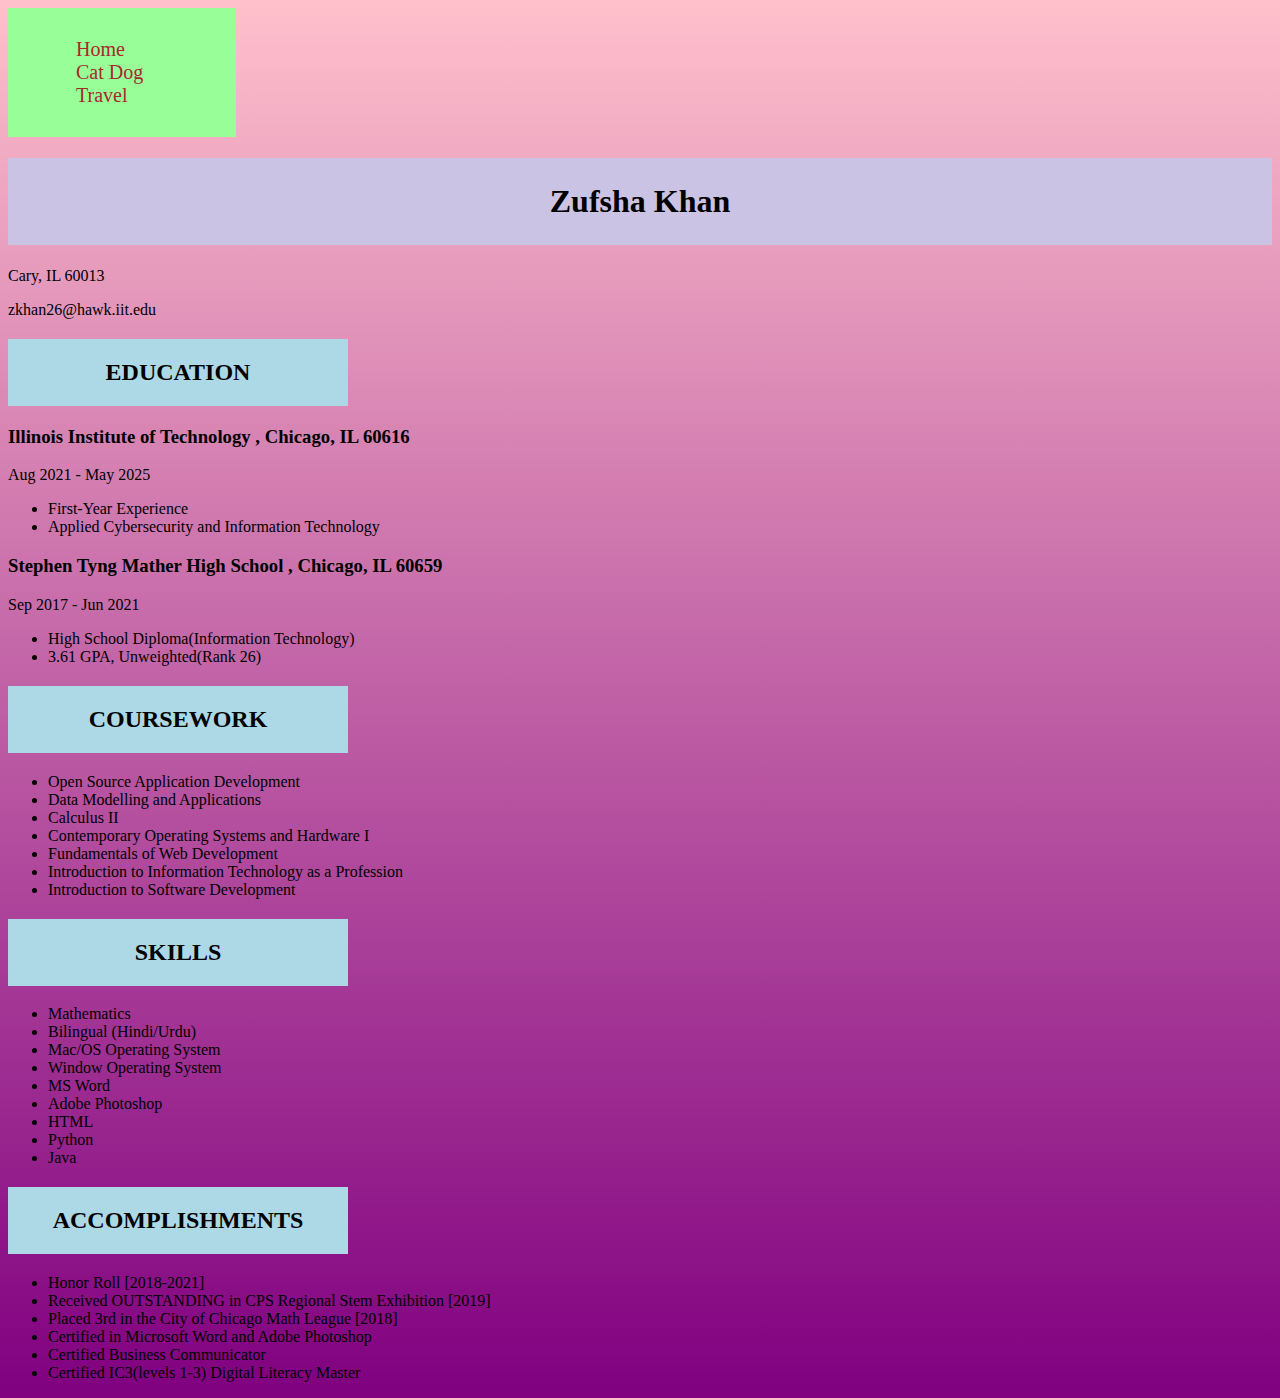
==== index.html @ 148d366e "css" ====
<!DOCTYPE html>
<html lang="en">
	<head>
		<meta charset = "UTF-8">
		<title>Zufsha Khan Resume</title>
	</head>
	<body>
		<nav id="navbar">
			<div id="navbar-container">
				<ul>
					<li><a href="index.html" title="Home"> Home </a></li>
					<li><a href="catdog.html" title="Cat vs. Dog">Cat Dog</a></li>
					<li><a href="travel.html" title="Travel">Travel</a></li>
					<link rel="stylesheet" href="css/style.css">
				</ul>
			</div>
		</nav>
		</div>
		<h1>Zufsha Khan</h1>
		<p>Cary, IL 60013</p>
		<p>zkhan26@hawk.iit.edu</p>
		
		<h2>EDUCATION</h2>
		<h3>Illinois Institute of Technology , Chicago, IL  60616</h3>
		<p>Aug 2021 - May  2025</p>
		<ul>
			<li>First-Year Experience</li>
			<li>Applied Cybersecurity and Information Technology</li>
		</ul>
		<h3>Stephen Tyng Mather High School , Chicago, IL 60659 </h3>
		<p>Sep 2017 - Jun 2021</p>
		<ul>
			<li>High School Diploma(Information Technology) </li>
			<li>3.61 GPA, Unweighted(Rank 26) </li>
		</ul>
		
		<h2>COURSEWORK</h2>
		<ul>
			<li>Open Source Application Development</li>
			<li>Data Modelling and Applications</li>
			<li>Calculus II</li>
			<li>Contemporary Operating Systems and Hardware I</li>
			<li>Fundamentals of Web Development</li>
			<li>Introduction to Information Technology as a Profession</li>
			<li>Introduction to Software Development</li>
		</ul>
		
		<h2>SKILLS</h2>
		<ul>
			<li>Mathematics</li>
			<li>Bilingual (Hindi/Urdu) </li>
			<li>Mac/OS Operating System</li>
			<li>Window Operating System</li>
			<li>MS Word</li>
			<li>Adobe Photoshop</li>
			<li>HTML</li>
			<li>Python</li>
			<li>Java</li>
		</ul>
		
		<h2>ACCOMPLISHMENTS</h2>
		<ul>
			<li>Honor Roll [2018-2021] </li>
			<li>Received OUTSTANDING in CPS Regional Stem Exhibition [2019] </li>
			<li>Placed 3rd in the City of Chicago Math League [2018] </li>
			<li>Certified in Microsoft Word and Adobe Photoshop</li>
			<li>Certified Business Communicator </li>
			<li>Certified IC3(levels 1-3) Digital Literacy Master</li>
		</ul>
	
	
	</body>
</html>
---- css/style.css ----
body{
		background:black;
		background-image: linear-gradient(pink, purple);
		font-family: serif;

}

img {
  border-radius: 8px;
  padding: 10px;
  width: 250px;
}

h1{
	padding:25px;
	text-align: center;
	color: black;
	background-color: #CBC3E3
}

h2{
	padding:20px;
	color: black;
	background-color: #add8e6;
	width:300px;
	text-align: center;
	
}

#navbar {
	overflow:hidden;
	background-color: #98FF98;
	position:relative;
	top: 0;
	width:18%;
	font-size: 20px;
}

#navbar a {
	display:purple;
	color:brown;
	text-align: center;
	padding:15px 18px;
	text-decoration: none;
}



#navbar a:hover{
	color:pink;
	padding: 10px 	10px;
}

#navbar ul li{
	list-style-type:none
}

#navbar-container{ 
	right:0%;
	left: 0%;
	width:100%;
	position:relative;
	padding: 10px;
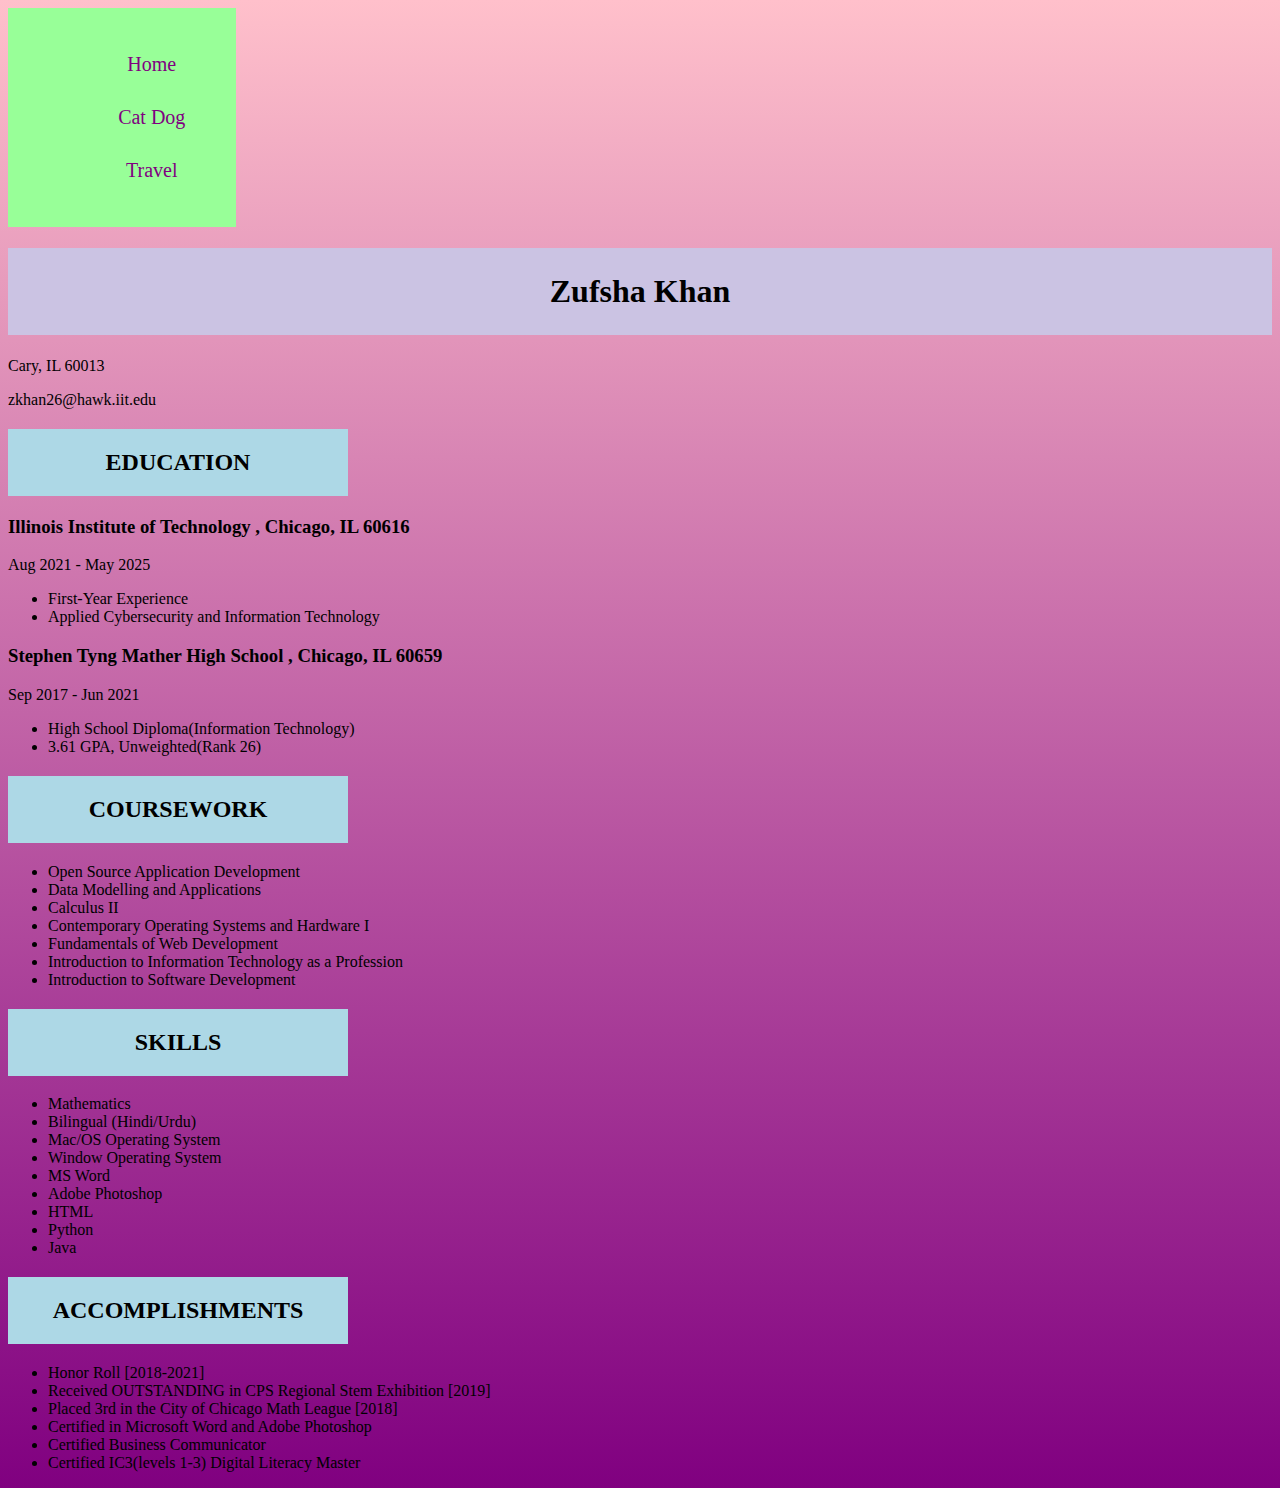
==== commit 6e8b370b: "Update index.html" ====
--- a/index.html
+++ b/index.html
@@ -7,7 +7,7 @@
 	<body>
 		<nav id="navbar">
 			<div id="navbar-container">
-				<ul>
+ 				<ul>
 					<li><a href="index.html" title="Home"> Home </a></li>
 					<li><a href="catdog.html" title="Cat vs. Dog">Cat Dog</a></li>
 					<li><a href="travel.html" title="Travel">Travel</a></li>
@@ -15,11 +15,10 @@
 				</ul>
 			</div>
 		</nav>
-		</div>
 		<h1>Zufsha Khan</h1>
 		<p>Cary, IL 60013</p>
 		<p>zkhan26@hawk.iit.edu</p>
-		
+		<section>
 		<h2>EDUCATION</h2>
 		<h3>Illinois Institute of Technology , Chicago, IL  60616</h3>
 		<p>Aug 2021 - May  2025</p>
@@ -33,7 +32,9 @@
 			<li>High School Diploma(Information Technology) </li>
 			<li>3.61 GPA, Unweighted(Rank 26) </li>
 		</ul>
+		</section>
 		
+		<section>
 		<h2>COURSEWORK</h2>
 		<ul>
 			<li>Open Source Application Development</li>
@@ -44,7 +45,8 @@
 			<li>Introduction to Information Technology as a Profession</li>
 			<li>Introduction to Software Development</li>
 		</ul>
-		
+		</section>
+		<section>
 		<h2>SKILLS</h2>
 		<ul>
 			<li>Mathematics</li>
@@ -57,7 +59,8 @@
 			<li>Python</li>
 			<li>Java</li>
 		</ul>
-		
+		</section>
+		<section>
 		<h2>ACCOMPLISHMENTS</h2>
 		<ul>
 			<li>Honor Roll [2018-2021] </li>
@@ -67,6 +70,7 @@
 			<li>Certified Business Communicator </li>
 			<li>Certified IC3(levels 1-3) Digital Literacy Master</li>
 		</ul>
+		</section>
 	
 	
 	</body>
--- a/css/style.css
+++ b/css/style.css
@@ -37,8 +37,8 @@
 }
 
 #navbar a {
-	display:purple;
-	color:brown;
+	display:block;
+	color:purple;
 	text-align: center;
 	padding:15px 18px;
 	text-decoration: none;
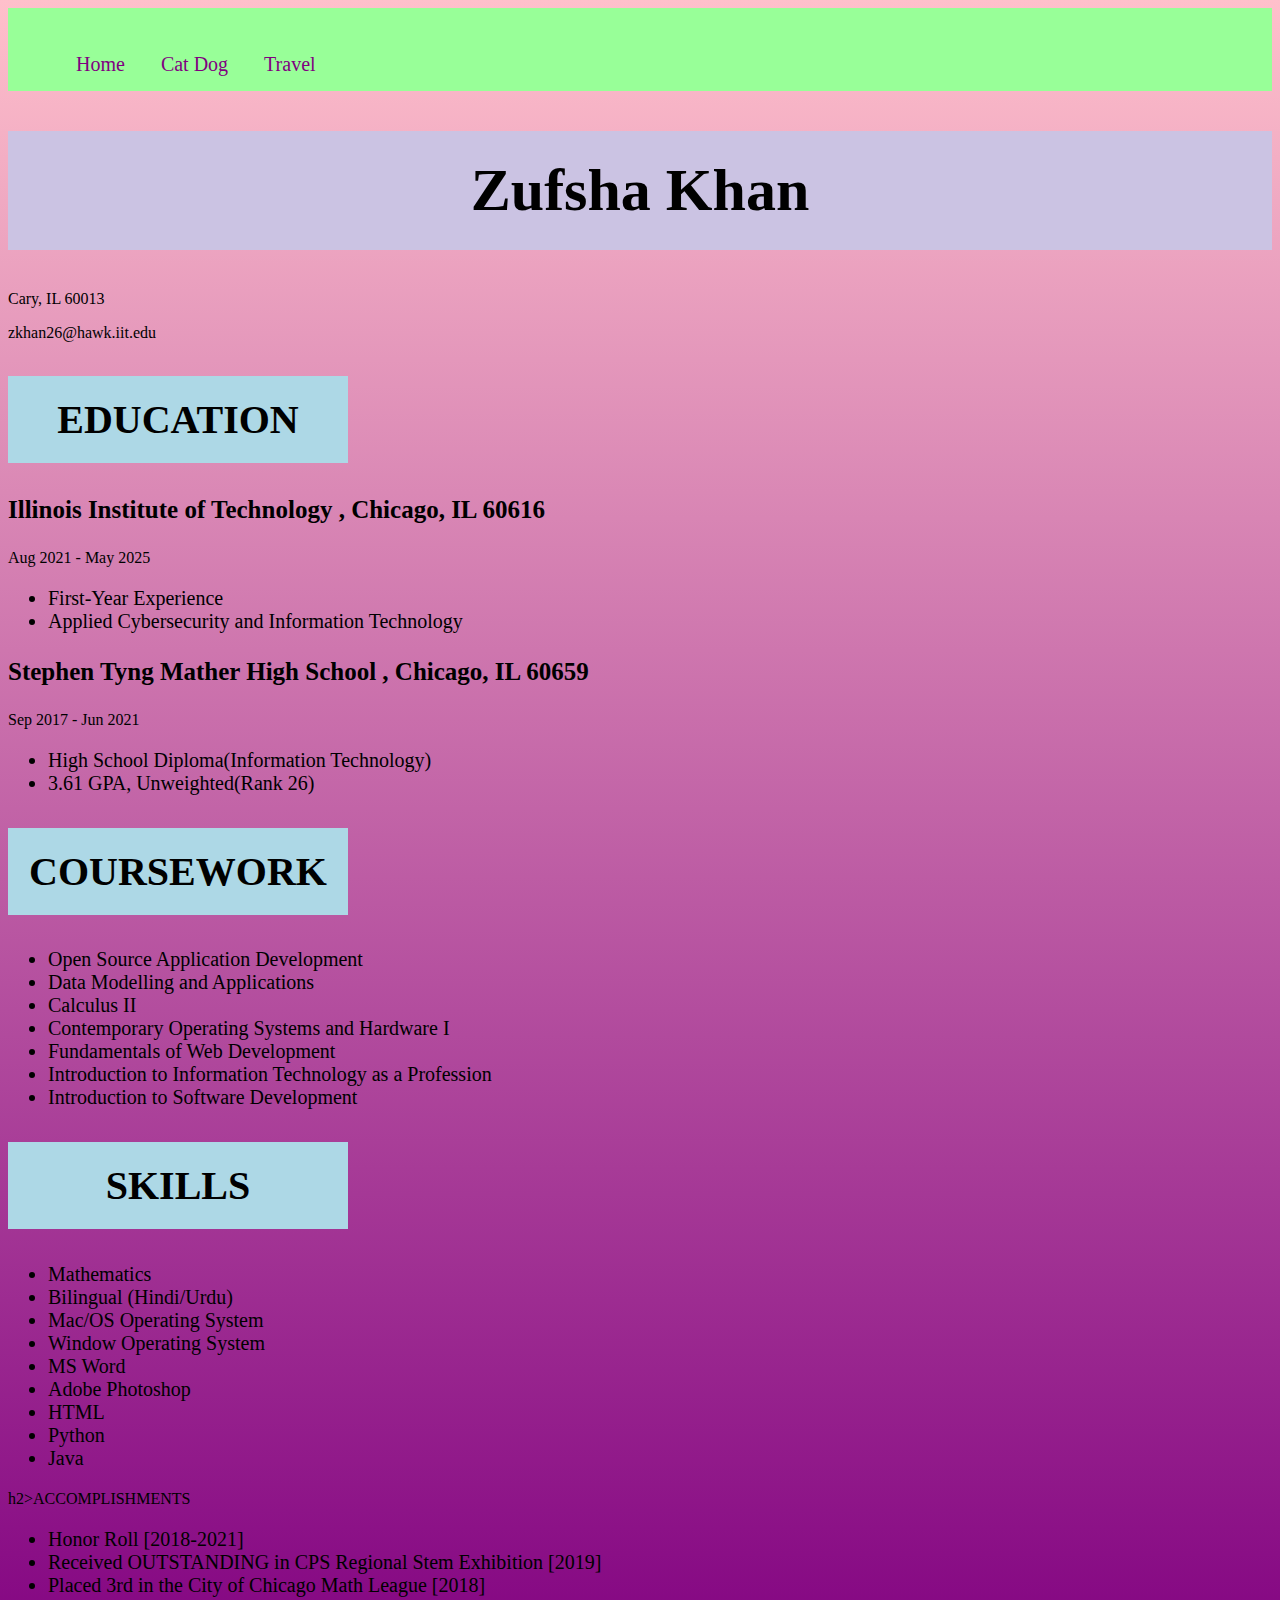
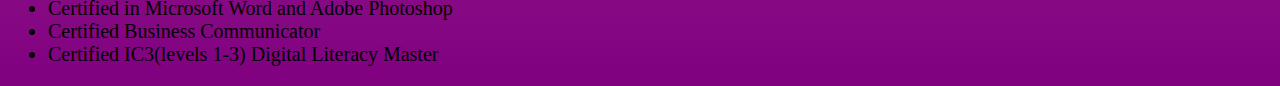
==== commit abef7752: "fixed index accomplishment" ====
--- a/index.html
+++ b/index.html
@@ -61,7 +61,9 @@
 		</ul>
 		</section>
 		<section>
-		<h2>ACCOMPLISHMENTS</h2>
+		<div id="accomplishment">
+			h2>ACCOMPLISHMENTS</h2>
+		</div>
 		<ul>
 			<li>Honor Roll [2018-2021] </li>
 			<li>Received OUTSTANDING in CPS Regional Stem Exhibition [2019] </li>
--- a/css/style.css
+++ b/css/style.css
@@ -1,11 +1,12 @@
+
 body{
-		background:black;
+		background-color:black;
 		background-image: linear-gradient(pink, purple);
 		font-family: serif;
 
 }
 
-img {
+img{
   border-radius: 8px;
   padding: 10px;
   width: 250px;
@@ -15,7 +16,8 @@
 	padding:25px;
 	text-align: center;
 	color: black;
-	background-color: #CBC3E3
+	background-color: #CBC3E3;
+	font-size:60px;
 }
 
 h2{
@@ -24,24 +26,37 @@
 	background-color: #add8e6;
 	width:300px;
 	text-align: center;
+	font-size:40px
 	
 }
 
-#navbar {
+h3 {
+	font-size:25px;
+}
+
+p{
+	font-size:16px;
+}
+
+
+#navbar{
 	overflow:hidden;
 	background-color: #98FF98;
 	position:relative;
 	top: 0;
-	width:18%;
+	width:100%;
 	font-size: 20px;
+
+	
 }
 
-#navbar a {
+#navbar a{
 	display:block;
 	color:purple;
 	text-align: center;
 	padding:15px 18px;
 	text-decoration: none;
+	float:left;
 }
 
 
@@ -52,7 +67,8 @@
 }
 
 #navbar ul li{
-	list-style-type:none
+	list-style-type:none;
+	float:center;
 }
 
 #navbar-container{ 
@@ -61,5 +77,18 @@
 	width:100%;
 	position:relative;
 	padding: 10px;
+}
 	
-	+ul{
+	font-size:20px;
+}
+	
+#video{
+	border-radius: 8px;
+	padding: 10px;
+	width: 250px;
+}
+	
+#accomplishmen{
+	padding:30px;
+{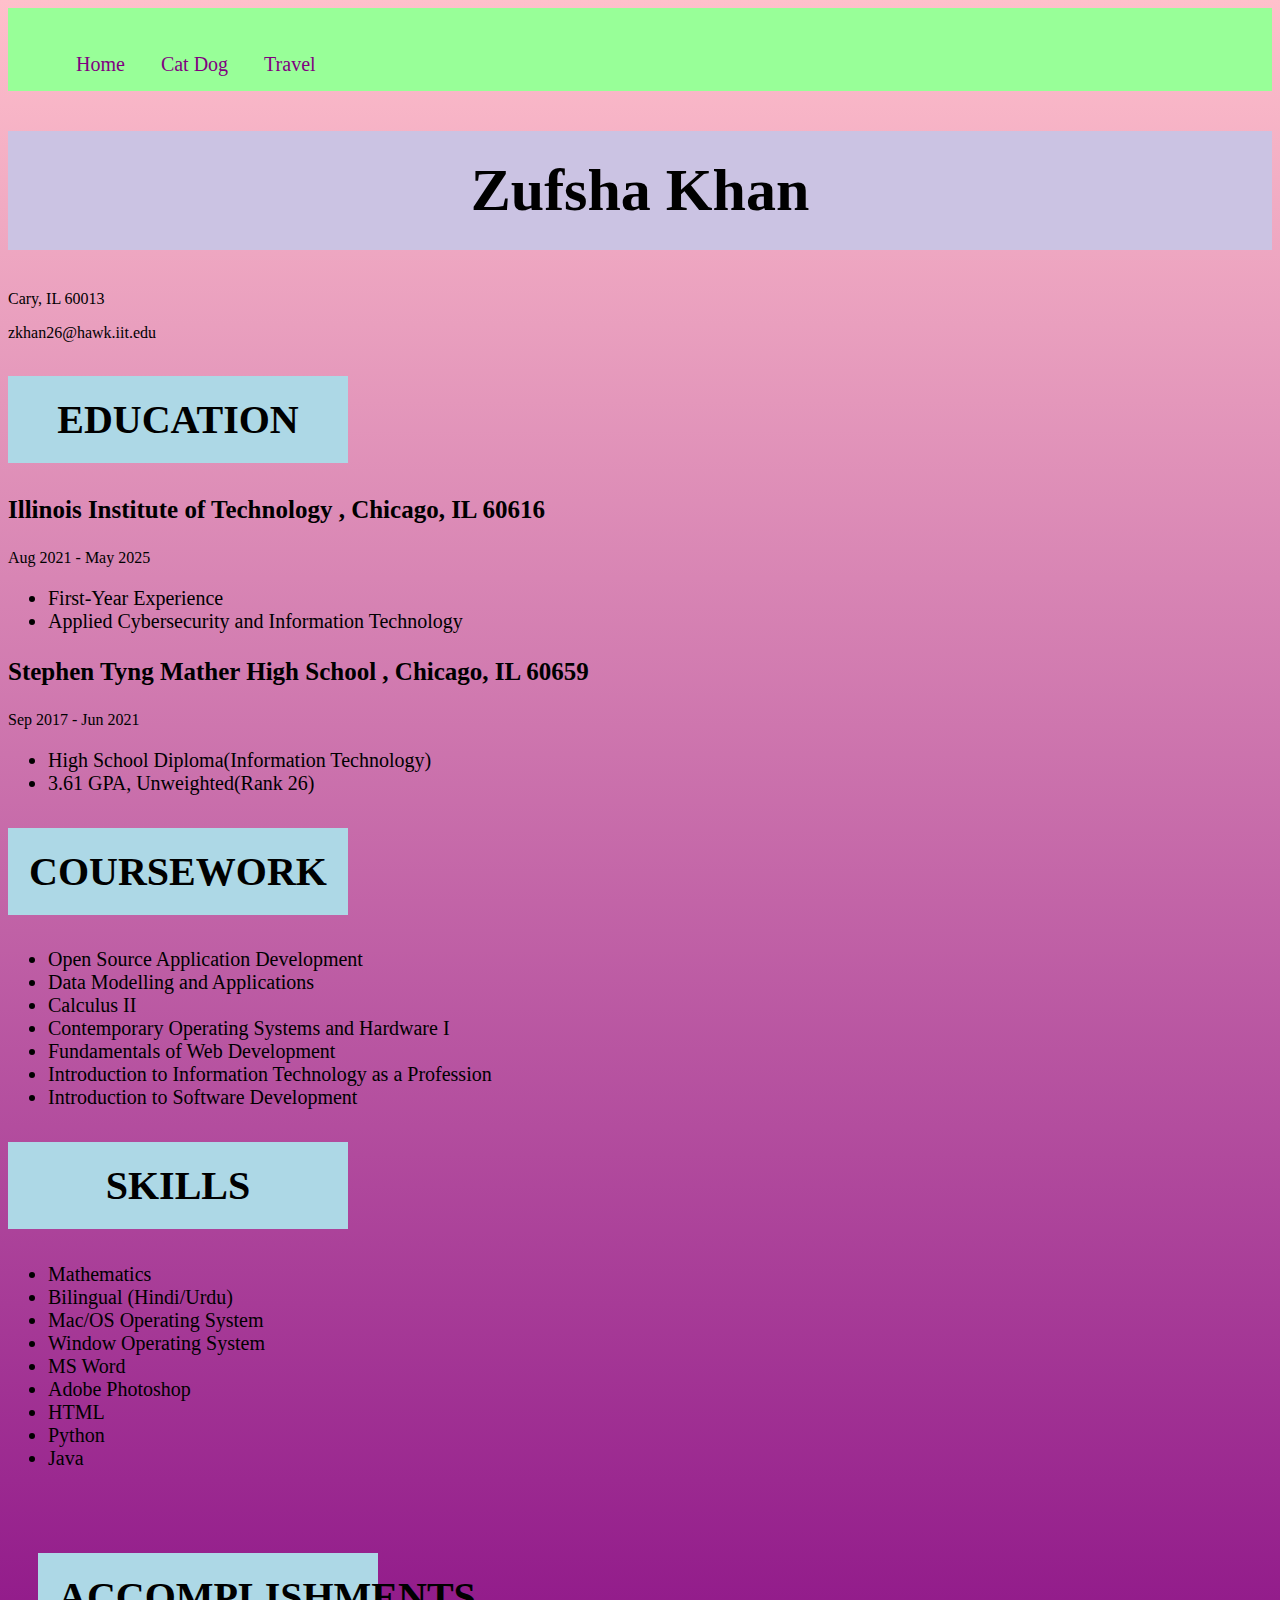
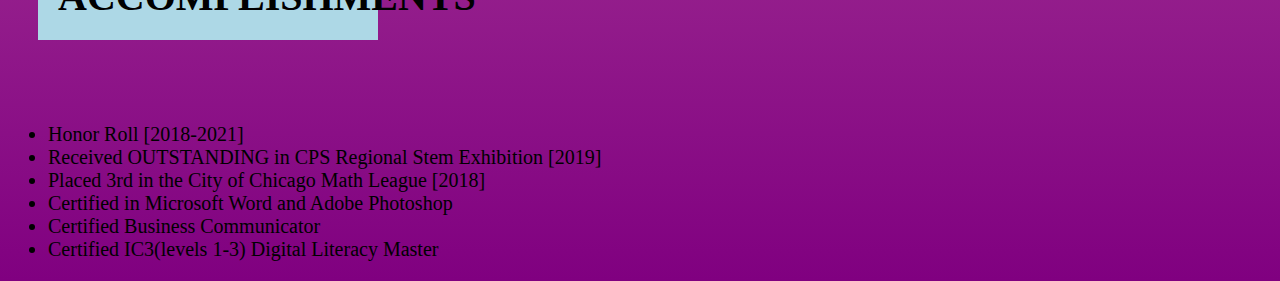
==== commit 71140c47: "syntax error" ====
--- a/index.html
+++ b/index.html
@@ -62,7 +62,7 @@
 		</section>
 		<section>
 		<div id="accomplishment">
-			h2>ACCOMPLISHMENTS</h2>
+			<h2>ACCOMPLISHMENTS</h2>
 		</div>
 		<ul>
 			<li>Honor Roll [2018-2021] </li>
--- a/css/style.css
+++ b/css/style.css
@@ -89,6 +89,6 @@
 	width: 250px;
 }
 	
-#accomplishmen{
+#accomplishment{
 	padding:30px;
 {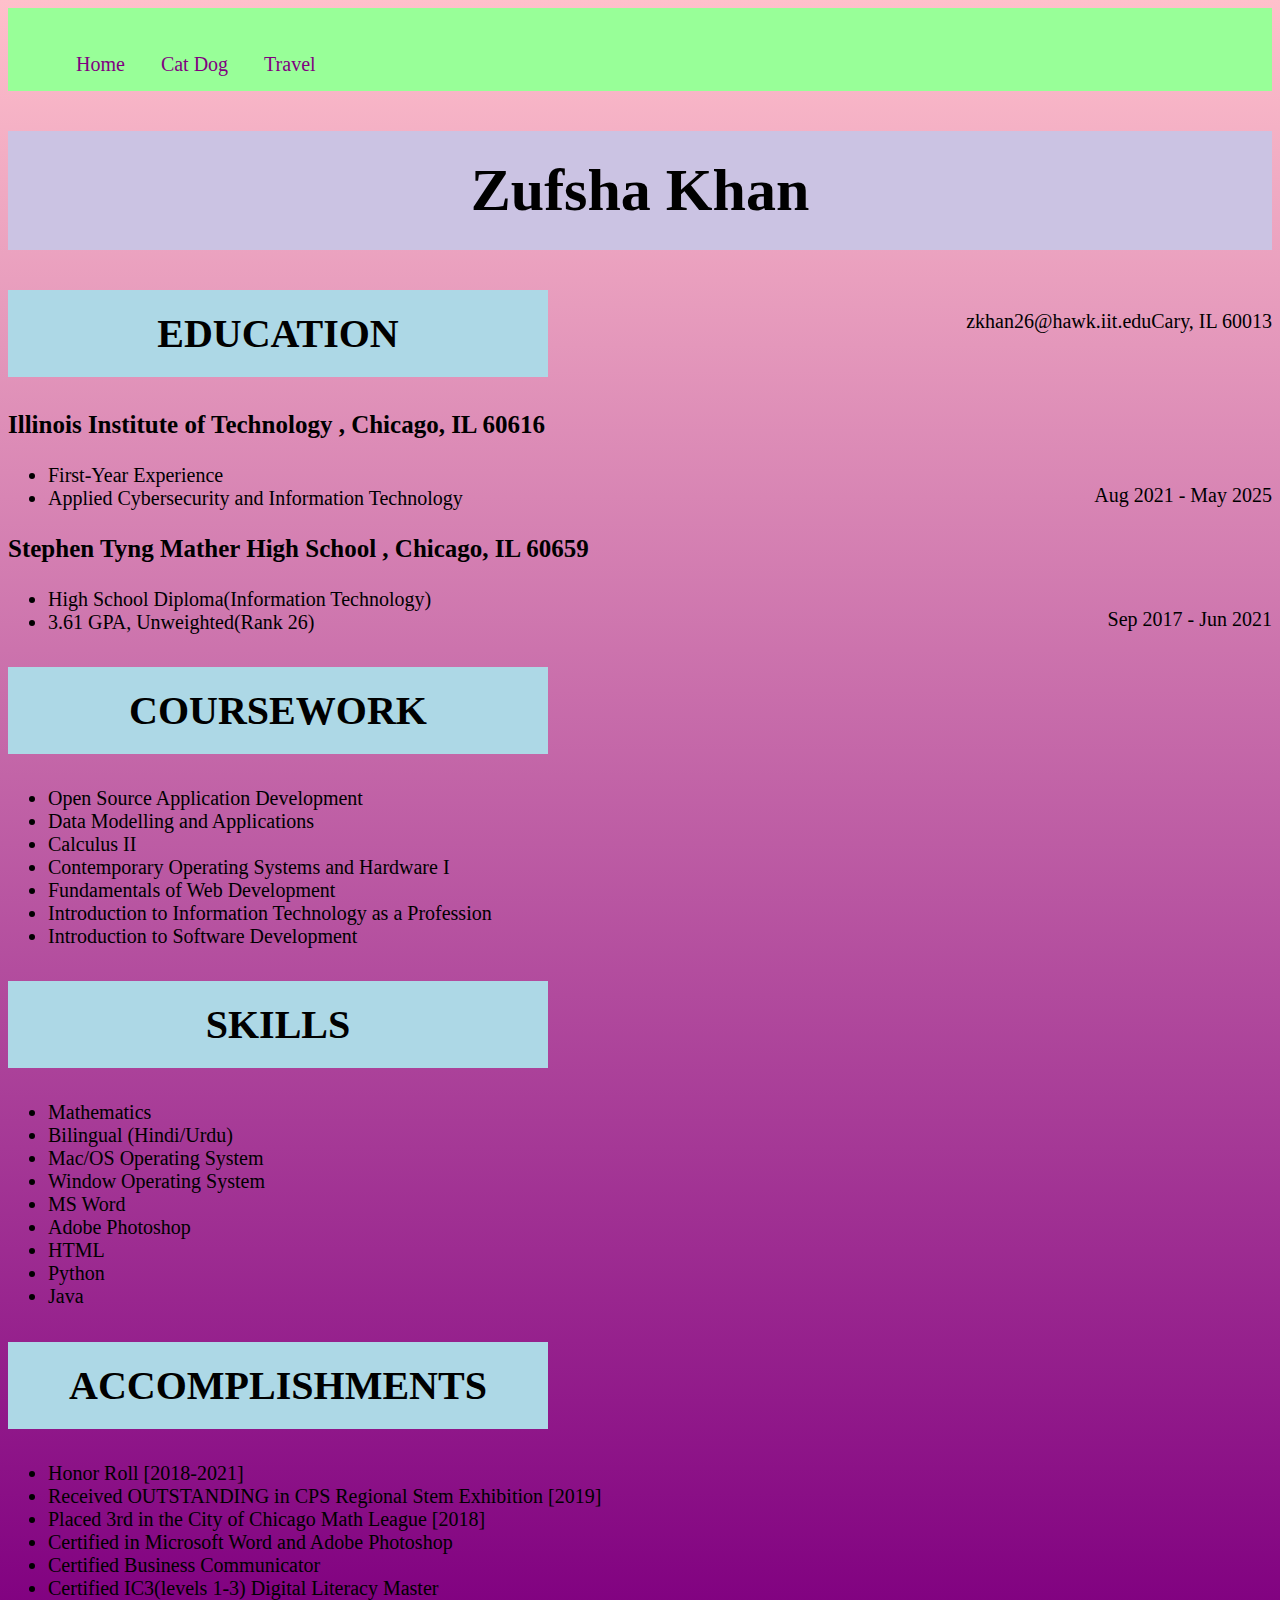
==== commit 3d22cff2: "removed spaces" ====
--- a/index.html
+++ b/index.html
@@ -1,7 +1,7 @@
 <!DOCTYPE html>
 <html lang="en">
 	<head>
-		<meta charset = "UTF-8">
+		<meta charset="UTF-8">
 		<title>Zufsha Khan Resume</title>
 	</head>
 	<body>
--- a/css/style.css
+++ b/css/style.css
@@ -1,8 +1,8 @@
 
 body{
-		background-color:black;
-		background-image: linear-gradient(pink, purple);
-		font-family: serif;
+	background-color:black;
+	background-image: linear-gradient(pink, purple);
+	font-family: serif;
 
 }
 
@@ -10,6 +10,7 @@
   border-radius: 8px;
   padding: 10px;
   width: 250px;
+  position:relative;
 }
 
 h1{
@@ -18,13 +19,14 @@
 	color: black;
 	background-color: #CBC3E3;
 	font-size:60px;
+	float:center;
 }
 
 h2{
 	padding:20px;
 	color: black;
 	background-color: #add8e6;
-	width:300px;
+	width:500px;
 	text-align: center;
 	font-size:40px
 	
@@ -32,10 +34,12 @@
 
 h3 {
 	font-size:25px;
+	float:center;
 }
 
 p{
-	font-size:16px;
+	font-size:20px;
+	float:inline-end;
 }
 
 
@@ -89,6 +93,3 @@
 	width: 250px;
 }
 	
-#accomplishment{
-	padding:30px;
-{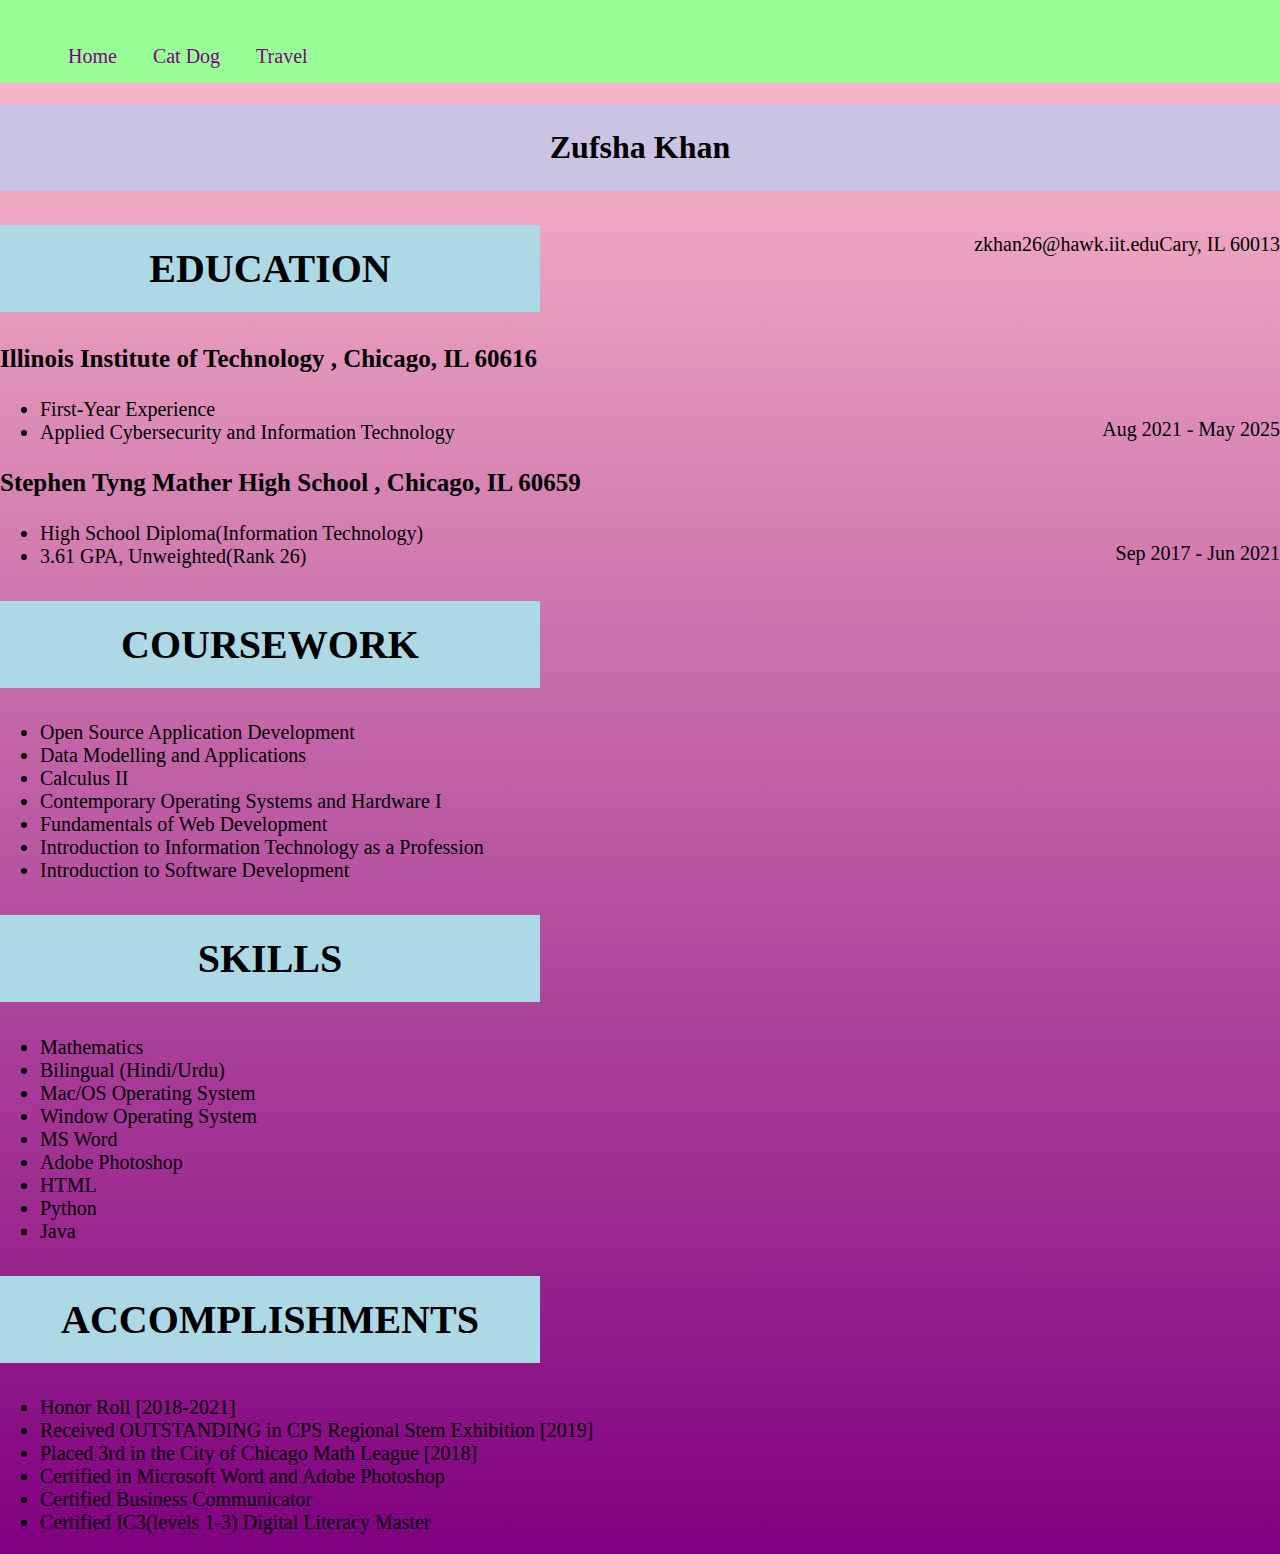
==== commit 9da8192d: "reset css" ====
--- a/index.html
+++ b/index.html
@@ -12,6 +12,7 @@
 					<li><a href="catdog.html" title="Cat vs. Dog">Cat Dog</a></li>
 					<li><a href="travel.html" title="Travel">Travel</a></li>
 					<link rel="stylesheet" href="css/style.css">
+					<link rel="stylesheet" href="css/normalize.css">
 				</ul>
 			</div>
 		</nav>
